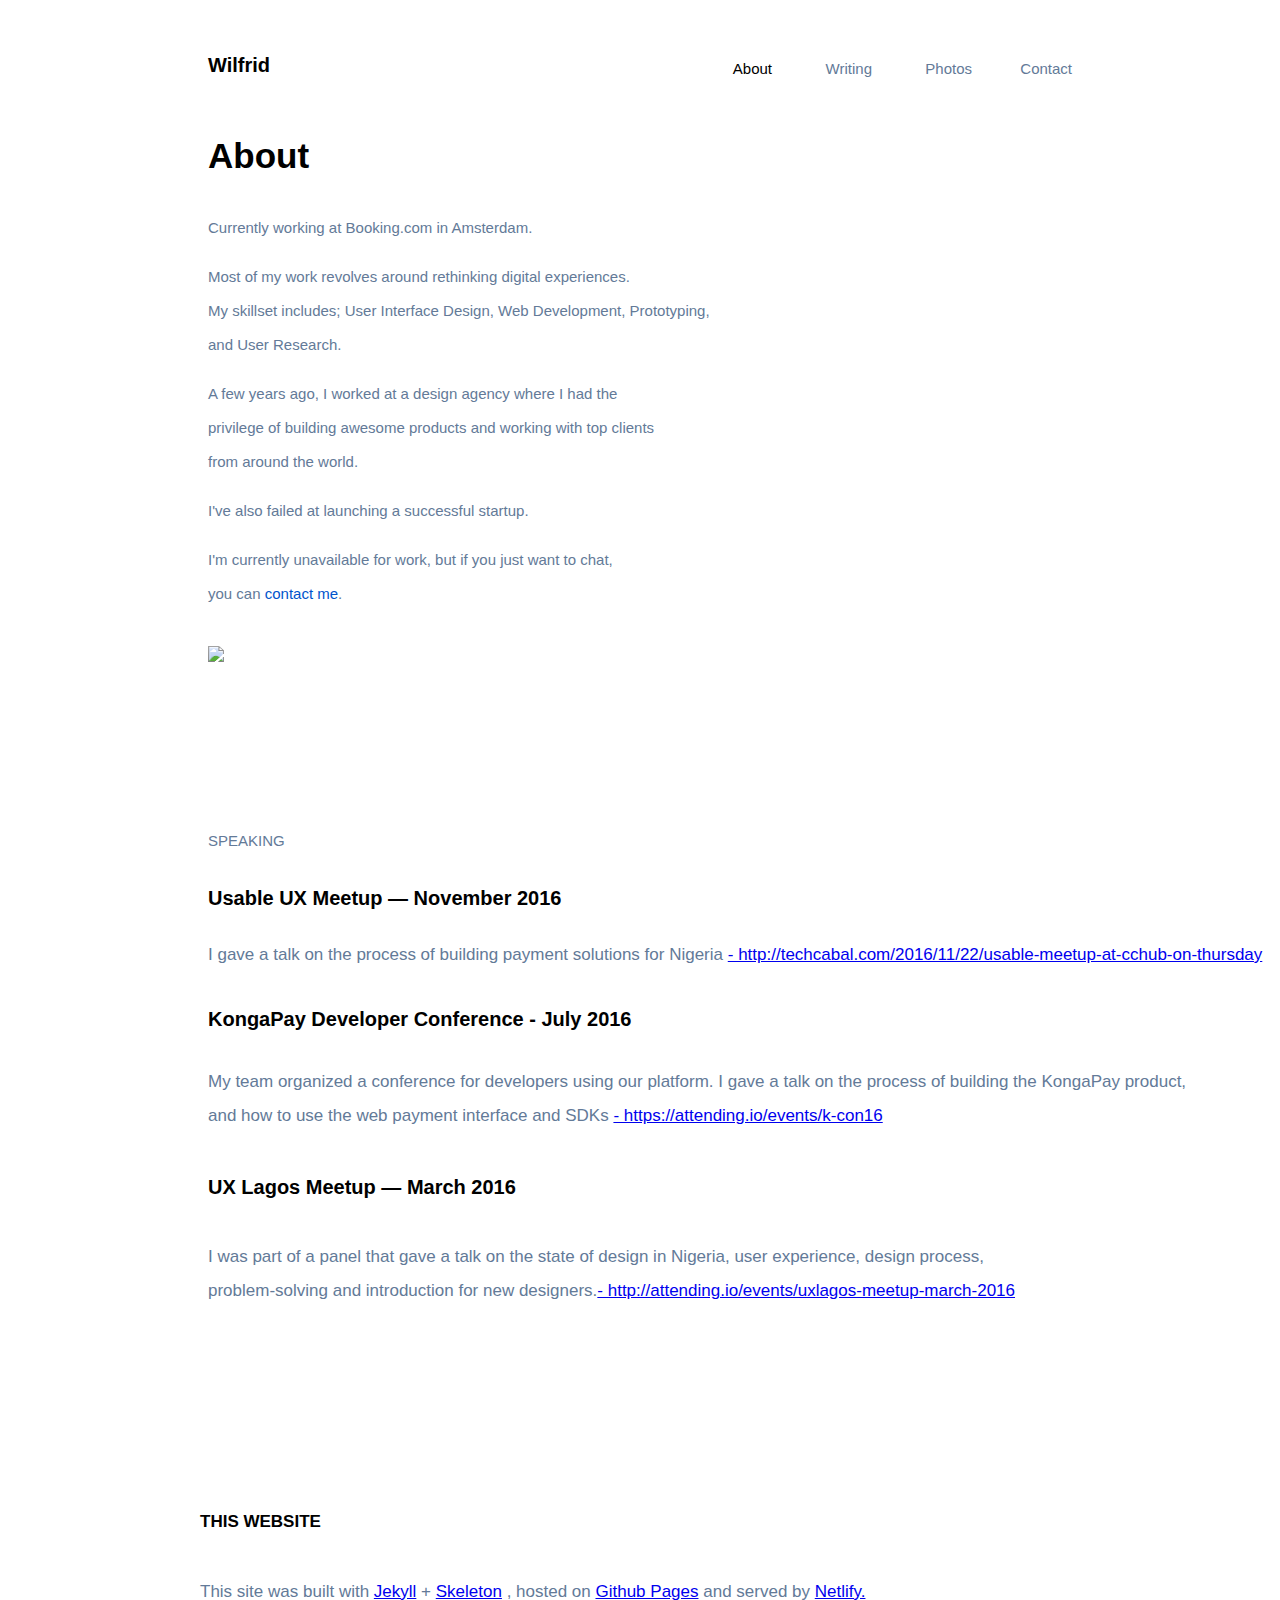
==== about.html @ f035f549 "first website upload" ====
<!DOCTYPE html>
<html>
<head>
	<title>About page</title>
	<link rel="stylesheet" type="text/css" href="abtstyle.css">
</head>
<body>
	<h1>Wilfrid</h1>
	<div class="toplinks"> <a class="aboutlink" id="colorabout" href="about.html">About</a>  <a class="writinglink" href="">Writing</a>  <a class="photoslink" href="">Photos</a>  <a class="contactlink" href="">Contact</a>
	</div>
	<div>
	<h2>About</h2>
	<p>Currently working at Booking.com in Amsterdam.</p>
	<p>Most of my work revolves around rethinking digital experiences.<br> My skillset includes; User Interface Design, Web Development, Prototyping,<br> and User Research.</p>
	<p>A few years ago, I worked at a design agency where I had the<br> privilege of building awesome products and working with top clients<br> from around the world.</p>
	<p>I've also failed at launching a successful startup.</p>
	<p>I'm currently unavailable for work, but if you just want to chat, <br> you can <span class="contactme"> <a href="">contact me</a></span>.</p>

	<p class="SIGN"><img src="MY SIGN.PNG"></p>

	<p class="Speaking">SPEAKING</p>

    
	<h3>Usable UX Meetup — November 2016</h3>
	<p class="h3">I gave a talk on the process of building payment solutions for Nigeria <a href="http://techcabal.com/2016/11/22/usable-meetup-at-cchub-on-thursday">- http://techcabal.com/2016/11/22/usable-meetup-at-cchub-on-thursday</a></p>

	<h4>KongaPay Developer Conference - July 2016</h4>
	<p class="h4">My team organized a conference for developers using our platform. I gave a talk on the process of building the KongaPay product,<br> and how to use the web payment interface and SDKs <a href="https://attending.io/events/k-con16">- https://attending.io/events/k-con16</a></p>

	<h5>UX Lagos Meetup — March 2016</h5>
	<p class="h5">I was part of a panel that gave a talk on the state of design in Nigeria, user experience, design process,<br> problem-solving and introduction for new designers.<a href="http://attending.io/events/uxlagos-meetup-march-2016">- http://attending.io/events/uxlagos-meetup-march-2016</a></p>
    

    <div class="Lastheader">
	<h6>THIS WEBSITE</h6>
	<p class="h6">This site was built with <a href="https://jekyllrb.com/">Jekyll</a> + <a href="http://getskeleton.com/">Skeleton</a> , hosted on <a href="https://pages.github.com/">Github Pages</a> and served by <a href="https://www.netlify.com/">Netlify.</a></p>
    </div>
    </div>


</body>
</html>
---- abtstyle.css ----
body{
	background-color: white;

     }

     h1{
     	color: black;
     	font-family:EO-Calibre, sans-serif;
     	font-size: 20px;
     	line-height: 30px;
     	font-weight: 900;
     	font-style: normal;
     	margin-left: 200px;
     	margin-top: 50px;
     }
      .toplinks a{
     	float: right;
     	margin-top: -70px;
     	color: #637a98;
     	text-decoration: none;
     	font-weight: 400;
     	font-style: normal;
     	font-size: 15px;
     	font-family: EO-Calibre, sans-serif;

     }
     .aboutlink{
     	margin-right: 500px;

     }
     .writinglink{
     	margin-right: 400px;
     }
     .photoslink{
     	margin-right: 300px;
     }
     .contactlink{
     	margin-right: 200px;
     }
     #colorabout{
     	color: black;
     }
     h2{
     	color: black;
     	font-family:EO-Calibre, sans-serif;
     	font-size: 35px;
     	line-height: 52px;
     	font-weight: 700;
     	font-style: normal;
     }
     p{
     	color: #637a98;
     	font-weight: 400;
     	font-style: normal;
     	font-size: 15px;
     	font-family: EO-Calibre, sans-serif;
     	line-height: 34px;
     }
     .contactme a{
     	color: #0054cc;
     	text-decoration: none;

     }
     .SIGN img{
     	margin-top: 20px;

     }
     .Speaking {
     	margin-top: 150px;
     }
     h3, h4, h5 {
     	color: #000000;
     	font-weight: 700;
     	font-style: normal;
     	font-size: 20px;
     	font-family: EO-Calibre, sans-serif;
     	line-height: 40px;

     }
     .h3,.h4,.h5{
     	color: #637a98;
     	font-weight: 400;
     	font-style: normal;
     	font-size: 17px;
     	font-family: EO-Calibre, sans-serif;
     	line-height: 34px;

     }
     .Lastheader {
     	margin-top: 200px;
     	margin-left: -8px;

     }
     h6{
     	color: #000000;
     	font-weight: 700;
     	font-style: normal;
     	font-size: 17px;
     	font-family: EO-Calibre, sans-serif;
     	line-height: 27px;
     }
     .h6 {
     	color: #637a98;
     	font-weight: 400;
     	font-style: normal;
     	font-size: 17px;
     	font-family: EO-Calibre, sans-serif;
     	line-height: 34px;

     }
     div{
     	margin-left: 200px;
     	margin-top: 50px;
     }
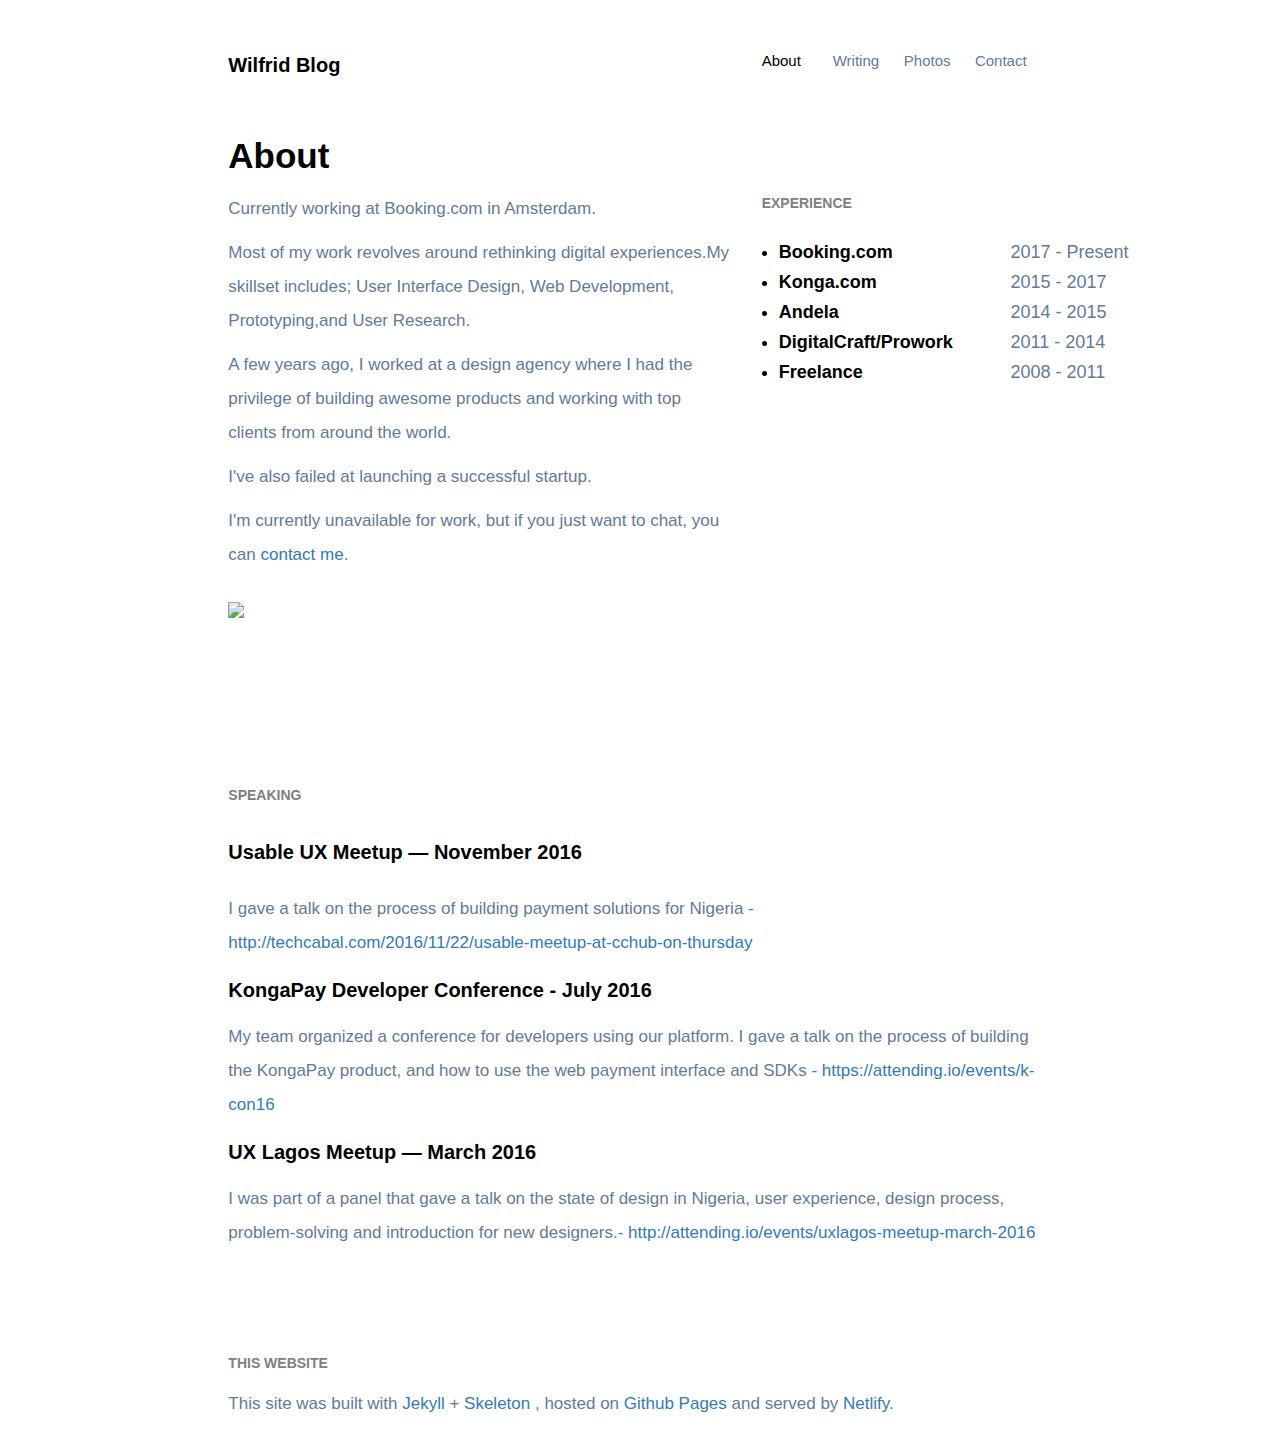
==== commit 49b792e3: "Add files via upload" ====
--- a/about.html
+++ b/about.html
@@ -1,42 +1,85 @@
-<!DOCTYPE html>
-<html>
-<head>
-	<title>About page</title>
-	<link rel="stylesheet" type="text/css" href="abtstyle.css">
-</head>
-<body>
-	<h1>Wilfrid</h1>
-	<div class="toplinks"> <a class="aboutlink" id="colorabout" href="about.html">About</a>  <a class="writinglink" href="">Writing</a>  <a class="photoslink" href="">Photos</a>  <a class="contactlink" href="">Contact</a>
-	</div>
-	<div>
-	<h2>About</h2>
-	<p>Currently working at Booking.com in Amsterdam.</p>
-	<p>Most of my work revolves around rethinking digital experiences.<br> My skillset includes; User Interface Design, Web Development, Prototyping,<br> and User Research.</p>
-	<p>A few years ago, I worked at a design agency where I had the<br> privilege of building awesome products and working with top clients<br> from around the world.</p>
-	<p>I've also failed at launching a successful startup.</p>
-	<p>I'm currently unavailable for work, but if you just want to chat, <br> you can <span class="contactme"> <a href="">contact me</a></span>.</p>
-
-	<p class="SIGN"><img src="MY SIGN.PNG"></p>
-
-	<p class="Speaking">SPEAKING</p>
-
-    
-	<h3>Usable UX Meetup — November 2016</h3>
-	<p class="h3">I gave a talk on the process of building payment solutions for Nigeria <a href="http://techcabal.com/2016/11/22/usable-meetup-at-cchub-on-thursday">- http://techcabal.com/2016/11/22/usable-meetup-at-cchub-on-thursday</a></p>
-
-	<h4>KongaPay Developer Conference - July 2016</h4>
-	<p class="h4">My team organized a conference for developers using our platform. I gave a talk on the process of building the KongaPay product,<br> and how to use the web payment interface and SDKs <a href="https://attending.io/events/k-con16">- https://attending.io/events/k-con16</a></p>
-
-	<h5>UX Lagos Meetup — March 2016</h5>
-	<p class="h5">I was part of a panel that gave a talk on the state of design in Nigeria, user experience, design process,<br> problem-solving and introduction for new designers.<a href="http://attending.io/events/uxlagos-meetup-march-2016">- http://attending.io/events/uxlagos-meetup-march-2016</a></p>
-    
-
-    <div class="Lastheader">
-	<h6>THIS WEBSITE</h6>
-	<p class="h6">This site was built with <a href="https://jekyllrb.com/">Jekyll</a> + <a href="http://getskeleton.com/">Skeleton</a> , hosted on <a href="https://pages.github.com/">Github Pages</a> and served by <a href="https://www.netlify.com/">Netlify.</a></p>
-    </div>
-    </div>
-
-
-</body>
+<!DOCTYPE html>
+<html>
+<head>
+	<title>About page</title>
+	<meta charset="utf-8">
+	<meta name="viewport" content="width=device-width, initial-scale=1">
+	<link rel="stylesheet" href="https://maxcdn.bootstrapcdn.com/bootstrap/3.3.7/css/bootstrap.min.css">
+	<link rel="stylesheet" type="text/css" href="stylle.css">
+</head>
+<body>
+<div class="container-fluid">
+ <div class="row" id="row">
+    <div class="col-sm-4 col-sm-offset-2">
+	   <p><span id="wilfrid">Wilfrid  Blog</span></p>
+    </div>
+    <div  class="col-sm-4 col-sm-offset-1">
+    	<div class="row" id="rrow" >
+    	     <div class="col-xs-2">
+    	     <a href="about.html"><span id="colorabout">About</a>
+    	     </div> 
+    	     <div class="col-xs-2">
+    	     	<a href="">Writing</a>
+    	     </div>
+    	     <div class="col-xs-2">
+    	     	<a href="">Photos</a>
+    	     </div>
+    	     <div class="col-xs-2">
+    	     	<a href="">Contact</a>
+    	     </div>  	    
+        </div>
+    </div>
+ </div>
+<div class="row" id="rrrow">
+ <div class="col-sm-5 col-sm-offset-2">
+ 		<h2>About</h2>
+ 	<span class="information">
+	    <p>Currently working at Booking.com in Amsterdam.</p>
+	    <p>Most of my work revolves around rethinking digital experiences.My skillset includes; User Interface Design, Web Development, Prototyping,and User Research.</p>
+	    <p>A few years ago, I worked at a design agency where I had the privilege of building awesome products and working with top clients from around the world.</p>
+	    <p>I've also failed at launching a successful startup.</p>
+	    <p>I'm currently unavailable for work, but if you just want to chat, you can <span class="contactme"> <a href="">contact me</a></span>.
+	    </p>
+	</span>
+	    <p class="SIGN"><img src="MY SIGN.PNG"></p>	    
+ </div>
+ <div class="col-sm-4" id="final">
+ 	<p><span id="experience">EXPERIENCE</span></p>
+ 	<div class="row" id="roow">
+     <div class="col-xs-4">
+    <ul>
+ 		<li>Booking.com</li>
+ 		<li>Konga.com</li>
+ 		<li>Andela</li>
+ 		<li>DigitalCraft/Prowork</li>
+ 		<li>Freelance</li>
+ 	</ul>
+    </div>
+    <div class="col-xs-5 col-xs-offset-3" id="present">
+    	<li id="present">2017 - Present</li>
+        <li id="present">2015 - 2017</li>
+        <li id="present">2014 - 2015</li>
+        <li id="present">2011 - 2014</li>
+        <li id="present">2008 - 2011</li>
+    </div>
+    </div>
+  </div>
+</div>
+ <div class="row" id="rrrrow">
+ 	<div class="col-sm-8 col-sm-offset-2">
+ 		<p class="Speaking">SPEAKING</p>
+ 		<h3>Usable UX Meetup — November 2016</h3>
+	    <p class="h3">I gave a talk on the process of building payment solutions for Nigeria <a href="http://techcabal.com/2016/11/22/usable-meetup-at-cchub-on-thursday">- http://techcabal.com/2016/11/22/usable-meetup-at-cchub-on-thursday</a></p>
+
+	   <h4>KongaPay Developer Conference - July 2016</h4>
+	   <p class="h4">My team organized a conference for developers using our platform. I gave a talk on the process of building the KongaPay product, and how to use the web payment interface and SDKs <a href="https://attending.io/events/k-con16">- https://attending.io/events/k-con16</a></p>
+
+	   <h5>UX Lagos Meetup — March 2016</h5>
+	   <p class="h5">I was part of a panel that gave a talk on the state of design in Nigeria, user experience, design process, problem-solving and introduction for new designers.<a href="http://attending.io/events/uxlagos-meetup-march-2016">- http://attending.io/events/uxlagos-meetup-march-2016</a></p>
+
+	   <h6>THIS WEBSITE</h6>
+	   <p class="h6">This site was built with <a href="https://jekyllrb.com/">Jekyll</a> + <a href="http://getskeleton.com/">Skeleton</a> , hosted on <a href="https://pages.github.com/">Github Pages</a> and served by <a href="https://www.netlify.com/">Netlify.</a></p>
+    </div>
+ </div>
+</body>
 </html>--- a/stylle.css
+++ b/stylle.css
@@ -0,0 +1,131 @@
+body{
+	background-color: white;
+
+     }
+
+     #wilfrid{
+          color: black;
+          font-family:EO-Calibre, sans-serif;
+          font-size: 20px;
+          line-height: 30px;
+          font-weight: 700;
+          font-style: normal;
+     }
+     #row{
+          margin-top: 50px;
+     }
+     #rrow a{
+          color: #637a98;
+          text-decoration: none;
+          font-weight: 400;
+          font-style: normal;
+          font-size: 15px;
+          font-family: EO-Calibre, sans-serif;
+     }
+     #colorabout{
+          color: black;
+     }
+     h2{
+          color: black;
+          font-family:EO-Calibre, sans-serif;
+          font-size: 35px;
+          line-height: 52px;
+          font-weight: 600;
+          font-style: normal;
+     }
+     .information{
+          color: #637a98;
+          font-weight: 400;
+          font-style: normal;
+          font-size: 17px;
+          font-family: EO-Calibre, sans-serif;
+          line-height: 34px;
+     }
+     .contactme {
+          color: #0054cc;
+          text-decoration: none;
+     }
+     .SIGN img{
+          margin-top: 20px;
+
+     }
+     .Speaking {
+          margin-top: 150px;
+          color: grey;
+          font-weight: 580;
+          font-style: normal;
+          font-size: 14px;
+          font-family: EO-Calibre, sans-serif;
+          line-height: 34px;
+     }
+     #rrrow{
+          margin-top: 20px;
+     }
+     h3, h4, h5 {
+          color: #000000;
+          font-weight: 700;
+          font-style: normal;
+          font-size: 20px;
+          font-family: EO-Calibre, sans-serif;
+          line-height: 40px;
+     }
+     .h3,.h4,.h5{
+          color: #637a98;
+          font-weight: 400;
+          font-style: normal;
+          font-size: 17px;
+          font-family: EO-Calibre, sans-serif;
+          line-height: 34px;
+     }
+     
+     h6{
+          color: grey;
+          font-weight: 600;
+          font-style: normal;
+          font-size: 14px;
+          font-family: EO-Calibre, sans-serif;
+          line-height: 27px;
+          margin-top: 100px;
+     }
+     .h6 {
+          color: #637a98;
+          font-weight: 400;
+          font-style: normal;
+          font-size: 17px;
+          font-family: EO-Calibre, sans-serif;
+          line-height: 34px;
+     }
+     #experience{
+          color: grey;
+          font-weight: 600;
+          font-style: normal;
+          font-size: 14px;
+          font-family: EO-Calibre, sans-serif;
+          line-height: 27px;
+     }
+     #final{
+          margin-top: 80px;
+     }
+     ul{
+          color: black;
+          font-weight: 600;
+          font-style: normal;
+          font-size: 18px;
+          font-family: EO-Calibre, sans-serif;
+          line-height: 30px;
+          padding-left: 17px;
+     }
+     #present{
+          color: #637a98;
+          font-weight: 400;
+          font-style: normal;
+          font-size: 18px;
+          font-family: EO-Calibre, sans-serif;
+          line-height: 30px;
+          list-style-type: none;
+     }
+     #roow{
+          padding-top: 10px;
+     }
+
+
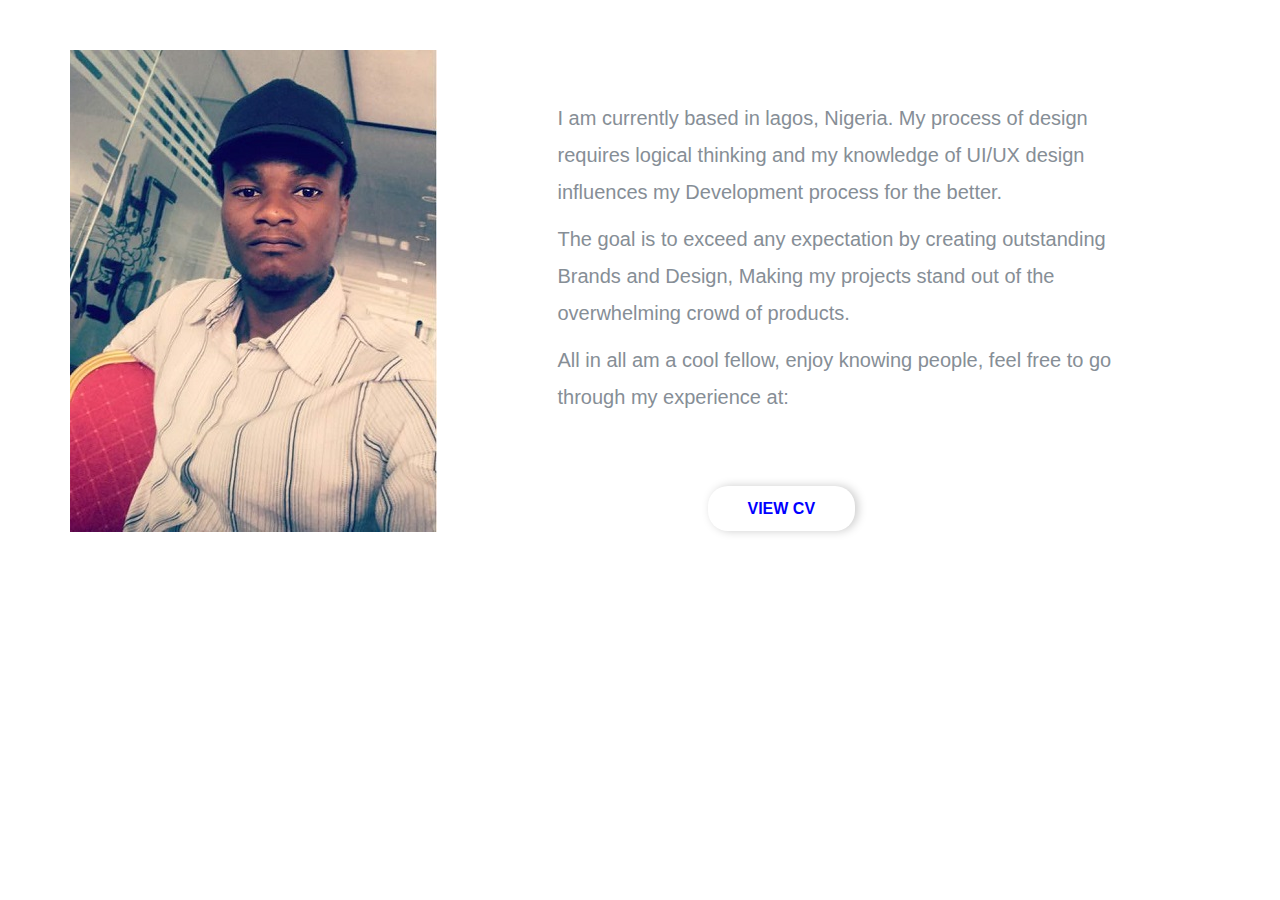
==== commit 781d20e7: "Add files via upload" ====
--- a/about.html
+++ b/about.html
@@ -1,85 +1,42 @@
 <!DOCTYPE html>
 <html>
 <head>
-	<title>About page</title>
-	<meta charset="utf-8">
-	<meta name="viewport" content="width=device-width, initial-scale=1">
-	<link rel="stylesheet" href="https://maxcdn.bootstrapcdn.com/bootstrap/3.3.7/css/bootstrap.min.css">
-	<link rel="stylesheet" type="text/css" href="stylle.css">
+    <meta charset="utf-8" />
+    <meta http-equiv="X-UA-Compatible" content="IE=edge">
+    <title>Wilfid</title>
+    <meta name="viewport" content="width=device-width, initial-scale=1">
+    <link rel="stylesheet" href="css/wilfrid.css">
+    <link rel="stylesheet" href="css/animate.css">
+    <link rel="stylesheet" href="css/ionicons.min.css">
+    <link href="https://afeld.github.io/emoji-css/emoji.css" rel="stylesheet">
+    <link rel="stylesheet" type="text/css" media="screen" href="main.css" />
+    <script src="main.js"></script>
+    <link rel="stylesheet" href="https://maxcdn.bootstrapcdn.com/bootstrap/3.3.7/css/bootstrap.min.css">
 </head>
 <body>
-<div class="container-fluid">
- <div class="row" id="row">
-    <div class="col-sm-4 col-sm-offset-2">
-	   <p><span id="wilfrid">Wilfrid  Blog</span></p>
-    </div>
-    <div  class="col-sm-4 col-sm-offset-1">
-    	<div class="row" id="rrow" >
-    	     <div class="col-xs-2">
-    	     <a href="about.html"><span id="colorabout">About</a>
-    	     </div> 
-    	     <div class="col-xs-2">
-    	     	<a href="">Writing</a>
-    	     </div>
-    	     <div class="col-xs-2">
-    	     	<a href="">Photos</a>
-    	     </div>
-    	     <div class="col-xs-2">
-    	     	<a href="">Contact</a>
-    	     </div>  	    
+    <div class="container about" id="about">
+        <div class="row ttop">
+            <div class="col-md-5">
+                <span>
+                    <img src="img/wale.jpg" class="img-responsive" alt="wale">
+                </span>
+            </div>
+            <div class="col-md-6 abt">
+                    <span>
+                        <p>
+                                 I am currently based in lagos, Nigeria.
+                                 My process of design requires logical thinking and my knowledge of UI/UX design influences my Development process for the better.
+                        </p>
+                            <p>
+                                    The goal is to exceed any expectation by creating outstanding Brands and Design, 
+                                    Making my projects stand out of the overwhelming crowd of products.
+
+                            </p>
+                            All in all am a cool fellow, enjoy knowing people, feel free to go through my experience at:
+                            </span><br>
+                            <span class="cv"><a href="https://docs.google.com/document/d/1WU6KJRr61WJ59Veob0TvoN9O-lNo_s-PXjYTuoXjzKw/edit?usp=drivesdk&ouid=101886193597826058644">VIEW CV</a></span>
+            </div>
+
         </div>
     </div>
- </div>
-<div class="row" id="rrrow">
- <div class="col-sm-5 col-sm-offset-2">
- 		<h2>About</h2>
- 	<span class="information">
-	    <p>Currently working at Booking.com in Amsterdam.</p>
-	    <p>Most of my work revolves around rethinking digital experiences.My skillset includes; User Interface Design, Web Development, Prototyping,and User Research.</p>
-	    <p>A few years ago, I worked at a design agency where I had the privilege of building awesome products and working with top clients from around the world.</p>
-	    <p>I've also failed at launching a successful startup.</p>
-	    <p>I'm currently unavailable for work, but if you just want to chat, you can <span class="contactme"> <a href="">contact me</a></span>.
-	    </p>
-	</span>
-	    <p class="SIGN"><img src="MY SIGN.PNG"></p>	    
- </div>
- <div class="col-sm-4" id="final">
- 	<p><span id="experience">EXPERIENCE</span></p>
- 	<div class="row" id="roow">
-     <div class="col-xs-4">
-    <ul>
- 		<li>Booking.com</li>
- 		<li>Konga.com</li>
- 		<li>Andela</li>
- 		<li>DigitalCraft/Prowork</li>
- 		<li>Freelance</li>
- 	</ul>
-    </div>
-    <div class="col-xs-5 col-xs-offset-3" id="present">
-    	<li id="present">2017 - Present</li>
-        <li id="present">2015 - 2017</li>
-        <li id="present">2014 - 2015</li>
-        <li id="present">2011 - 2014</li>
-        <li id="present">2008 - 2011</li>
-    </div>
-    </div>
-  </div>
-</div>
- <div class="row" id="rrrrow">
- 	<div class="col-sm-8 col-sm-offset-2">
- 		<p class="Speaking">SPEAKING</p>
- 		<h3>Usable UX Meetup — November 2016</h3>
-	    <p class="h3">I gave a talk on the process of building payment solutions for Nigeria <a href="http://techcabal.com/2016/11/22/usable-meetup-at-cchub-on-thursday">- http://techcabal.com/2016/11/22/usable-meetup-at-cchub-on-thursday</a></p>
-
-	   <h4>KongaPay Developer Conference - July 2016</h4>
-	   <p class="h4">My team organized a conference for developers using our platform. I gave a talk on the process of building the KongaPay product, and how to use the web payment interface and SDKs <a href="https://attending.io/events/k-con16">- https://attending.io/events/k-con16</a></p>
-
-	   <h5>UX Lagos Meetup — March 2016</h5>
-	   <p class="h5">I was part of a panel that gave a talk on the state of design in Nigeria, user experience, design process, problem-solving and introduction for new designers.<a href="http://attending.io/events/uxlagos-meetup-march-2016">- http://attending.io/events/uxlagos-meetup-march-2016</a></p>
-
-	   <h6>THIS WEBSITE</h6>
-	   <p class="h6">This site was built with <a href="https://jekyllrb.com/">Jekyll</a> + <a href="http://getskeleton.com/">Skeleton</a> , hosted on <a href="https://pages.github.com/">Github Pages</a> and served by <a href="https://www.netlify.com/">Netlify.</a></p>
-    </div>
- </div>
 </body>
-</html>--- a/css/wilfrid.css
+++ b/css/wilfrid.css
@@ -0,0 +1,371 @@
+body{
+    margin: 0;
+    padding: 0;
+    border: none;
+}
+.header1{
+    background-color: black;
+    padding: 20px;
+    color: white;
+}
+.logo{
+    font-style: normal;
+    font-family:  M, -apple-system, ".SFNSText-Regular", "San Francisco", Roboto, "Segoe UI", "Helvetica Neue", "Lucida Grande", sans-serif;
+    line-height: 37px;
+    font-size: 25px;
+    padding-left: 150px;
+}
+.headerlinks{
+    font-style: normal;
+    font-family: M, -apple-system, ".SFNSText-Regular", "San Francisco", Roboto, "Segoe UI", "Helvetica Neue", "Lucida Grande", sans-serif;
+    font-size: 18px;
+    list-style-type: none;
+}
+.headerlinks a{
+    color: white;
+}
+.headerlinks a:hover{
+    color: white;
+    text-decoration-line: none;
+}
+
+
+/* Header section 2 */
+.header2{
+    /* background-image: url('../img/background.png'); */
+    background-color: #000000;
+    height: 650px;
+    background-size: cover;
+    background-repeat: no-repeat;
+    background-attachment: fixed;
+    color: #ffffff;
+    margin-top: -20px;  
+}
+.intro{
+    padding-top: 250px;
+    font-style: normal;
+    font-family:  M, -apple-system, ".SFNSText-Regular", "San Francisco", Roboto, "Segoe UI", "Helvetica Neue", "Lucida Grande", sans-serif;
+    line-height: 35px;
+    font-size: 20px;
+}
+
+#intro2{
+    font-size: 30px;
+    font-weight: bold;
+}
+
+
+/* ABOUT PAGE */
+.abt{
+    padding-top: 50px;
+    font-style: normal;
+    font-family: -apple-system, BlinkMacSystemFont, "Segoe UI", Roboto, Oxygen, Ubuntu, Cantarell, "Fira Sans", "Droid Sans", "Helvetica Neue", sans-serif;
+    font-size: 20px;
+    font-weight: 400;
+    line-height: 37px;
+    color: #868e96;
+}
+.about{
+    padding-top: 50px;
+}
+.cv a:hover {
+    text-decoration-line: none;
+    font-size: 16px;
+    line-height: 25px;
+    color: white;
+    background-color: blue;
+    transition: all 0.5s ease;
+}
+.cv a{
+    color: blue;
+    background-color: white;
+    display: inline-block;
+    padding: 10px 40px;
+    font-size: 16px;
+    line-height: 25px;
+    font-weight: bold;
+    border-radius: 20px;
+    box-shadow: 3px 0 10px 0 rgba(0, 0, 0, 0.205);
+    margin-left: 150px;
+    margin-top: 70px;
+}
+
+/* WORKS PAGE */
+.works{
+    padding-top: 30px;
+}
+.Whead{
+    font-weight: bold;
+    font-family: -apple-system, BlinkMacSystemFont, "Segoe UI", Roboto, Oxygen, Ubuntu, Cantarell, "Fira Sans", "Droid Sans", "Helvetica Neue", sans-serif;
+    font-size: 24px;
+}
+.wwrk{
+    padding-top: 70px;
+    font-style: normal;
+    font-family: -apple-system, BlinkMacSystemFont, "Segoe UI", Roboto, Oxygen, Ubuntu, Cantarell, "Fira Sans", "Droid Sans", "Helvetica Neue", sans-serif;
+    font-size: 20px;
+    font-weight: 400;
+    line-height: 37px;
+    color: #868e96;
+}
+.proj a:hover {
+    text-decoration-line: none;
+    color: white;
+    background-color: purple;
+    font-size: 16px;
+    line-height: 25px;
+    transition: all 0.5s ease;
+}
+.proj a{
+    color: purple;
+    background-color: white;
+    display: inline-block;
+    padding: 10px 25px;
+    font-size: 16px;
+    line-height: 25px;
+    font-weight: bold;
+    border-radius: 20px;
+    box-shadow: 3px 0 7px 0 rgba(0, 0, 0, 0.205);
+    margin-left: 100px;
+    margin-top: 70px;
+}
+.work1 img{
+    box-shadow: 2px 0px 8px 0px rgba(0, 0, 0, 0.205);
+}
+
+.rrow{
+    padding-top: 70px;
+    padding-bottom: 100px;
+}
+.wwrrk{
+    font-style: normal;
+    font-family: -apple-system, BlinkMacSystemFont, "Segoe UI", Roboto, Oxygen, Ubuntu, Cantarell, "Fira Sans", "Droid Sans", "Helvetica Neue", sans-serif;
+    font-size: 20px;
+    font-weight: 400;
+    line-height: 37px;
+    color: #868e96;
+    padding-top: 40px;
+}
+.wbottom a{
+    font-style: normal;
+    font-family: -apple-system, BlinkMacSystemFont, "Segoe UI", Roboto, Oxygen, Ubuntu, Cantarell, "Fira Sans", "Droid Sans", "Helvetica Neue", sans-serif;
+    font-size: 16px;
+    font-weight: 400;
+    line-height: 25px;
+    color: #868e96;
+    padding-left: 20px;
+    padding-top: 40px;
+    color: blue;
+}
+.wbottom a:hover{
+    text-decoration-line: none;
+}
+.New{
+    color: #000000;
+    font-size: 35px;
+}
+.nne{
+    font-size: 30px;
+}
+
+/* CONTACT SECTION */
+.contact{
+    background-color: black;
+    padding-top: 50px;
+    padding-bottom: 100px;
+}
+.links img{
+    padding-left: 70px;
+}
+.footer{
+    padding-top: 50px;
+}
+.foot{
+    padding-left: 120px;
+}
+
+/* ANIMATIONS */
+.intro{
+    animation-duration: 2s;
+}
+
+
+
+/* Responsive codes */
+@media only screen and (max-width: 768px) {
+    .Whead{
+        font-weight: bold;
+        font-family: -apple-system, BlinkMacSystemFont, "Segoe UI", Roboto, Oxygen, Ubuntu, Cantarell, "Fira Sans", "Droid Sans", "Helvetica Neue", sans-serif;
+        font-size: 0px;    
+    }
+    .New{
+        color: #000000;
+        font-size: 25px;
+        font-family: M, -apple-system, ".SFNSText-Regular", "San Francisco", Roboto, "Segoe UI", "Helvetica Neue", "Lucida Grande", sans-serif;
+        margin-top: -20px;
+        padding-left: 20%;
+    }
+    .logo{
+        font-style: normal;
+        font-family:  M, -apple-system, ".SFNSText-Regular", "San Francisco", Roboto, "Segoe UI", "Helvetica Neue", "Lucida Grande", sans-serif;
+        line-height: 37px;
+        font-size: 25px;
+        padding-left: 0px;
+        margin-top: -10px;
+    }
+    .header2{
+        background-image: url('../img/background2.png');
+        height: 350px;
+        background-size: cover;
+        width: 100%;
+        background-position: center center;
+        background-repeat: no-repeat;
+        background-attachment: fixed;
+        background-color: black;
+        color: white;
+        font-style: normal;
+        font-family: -apple-system, BlinkMacSystemFont, "Segoe UI", Roboto, Oxygen, Ubuntu, Cantarell, "Fira Sans", "Droid Sans", "Helvetica Neue", sans-serif;
+        font-size: 20px;
+        text-align: center;
+        
+    }
+    .intro{
+        padding-top: 100px;
+    }
+    #intro2{
+        font-size: 15px;
+    }
+    .links{
+        padding-top: 50px;
+        
+    }
+    .link{
+        padding-left: 0px;
+    }
+    .links a{
+        color: white;
+        font-style: normal;
+        font-family: -apple-system, BlinkMacSystemFont, "Segoe UI", Roboto, Oxygen, Ubuntu, Cantarell, "Fira Sans", "Droid Sans", "Helvetica Neue", sans-serif;
+        font-size: 15px;
+    }
+    .footer{
+        padding-top: 50px;
+    }
+    .foot{
+        padding-left: 0px;
+    }
+    .cv a{
+        color: blue;
+        background-color: white;
+        display: inline-block;
+        padding: 10px 25px;
+        font-weight: bold;
+        border-radius: 20px;
+        box-shadow: 3px 0 7px 0 rgba(0, 0, 0, 0.205);
+        margin-left: 100px;
+        margin-top: 70px;
+    }
+    .wwrk{
+        padding-top: 0px;
+        padding-bottom: 30px;
+    }
+    .proj a{
+        color: purple;
+        background-color: white;
+        display: inline-block;
+        padding: 10px 25px;
+        font-weight: bold;
+        border-radius: 20px;
+        box-shadow: 3px 0 7px 0 rgba(0, 0, 0, 0.205);
+        margin-left: 80px;
+        margin-top: 10px;
+        margin-bottom: 50px;
+    }
+    .rrow{
+        padding-top: 0px;
+        padding-bottom: 100px;
+    }
+    .wwrrk{
+        font-style: normal;
+        font-family: -apple-system, BlinkMacSystemFont, "Segoe UI", Roboto, Oxygen, Ubuntu, Cantarell, "Fira Sans", "Droid Sans", "Helvetica Neue", sans-serif;
+        font-size: 20px;
+        padding-top: 0;
+        padding-bottom: 50px;
+    }
+    .text1{
+        color: white;
+    }
+    .text{
+        color: white;
+    }
+    .nnw{
+        padding-left: 80px;
+        font-size: 30px;
+    }
+    
+}
+  /* @media only screen and (min-width: 769px){
+    .projects {
+        position: relative;
+      }
+      
+      .Image {
+        display: block;
+        width: 100%;
+        height: auto;
+      }
+      
+      .overlay {
+        position: absolute;
+        top: 0;
+        bottom: 0;
+        left: 0;
+        right: 0;
+        height: 100%;
+        width: 100%;
+        opacity: 0;
+        transition: .5s ease;
+        background-color: rgb(218, 21, 218);
+      }
+      .overlay1 {
+        position: absolute;
+        top: 0;
+        bottom: 0;
+        left: 0;
+        right: 0;
+        height: 100%;
+        width: 100%;
+        opacity: 0;
+        transition: .5s ease;
+        background-color: rgb(218, 21, 218);
+      }
+      
+      .projects:hover .overlay {
+        opacity: 0.5;
+      }
+      .projects:hover .overlay1 {
+        opacity: 0.5;
+      }
+      
+      .text {
+        color: white;
+        font-size: 24px;
+        position: absolute;
+        top: 50%;
+        left: 50%;
+        transform: translate(-50%, -50%);
+        -ms-transform: translate(-50%, -50%);
+        text-align: center;
+      }
+      .text1 {
+        color: white;
+        font-size: 24px;
+        position: absolute;
+        top: 50%;
+        left: 50%;
+        transform: translate(-50%, -50%);
+        -ms-transform: translate(-50%, -50%);
+        text-align: center;
+      }
+
+  } */